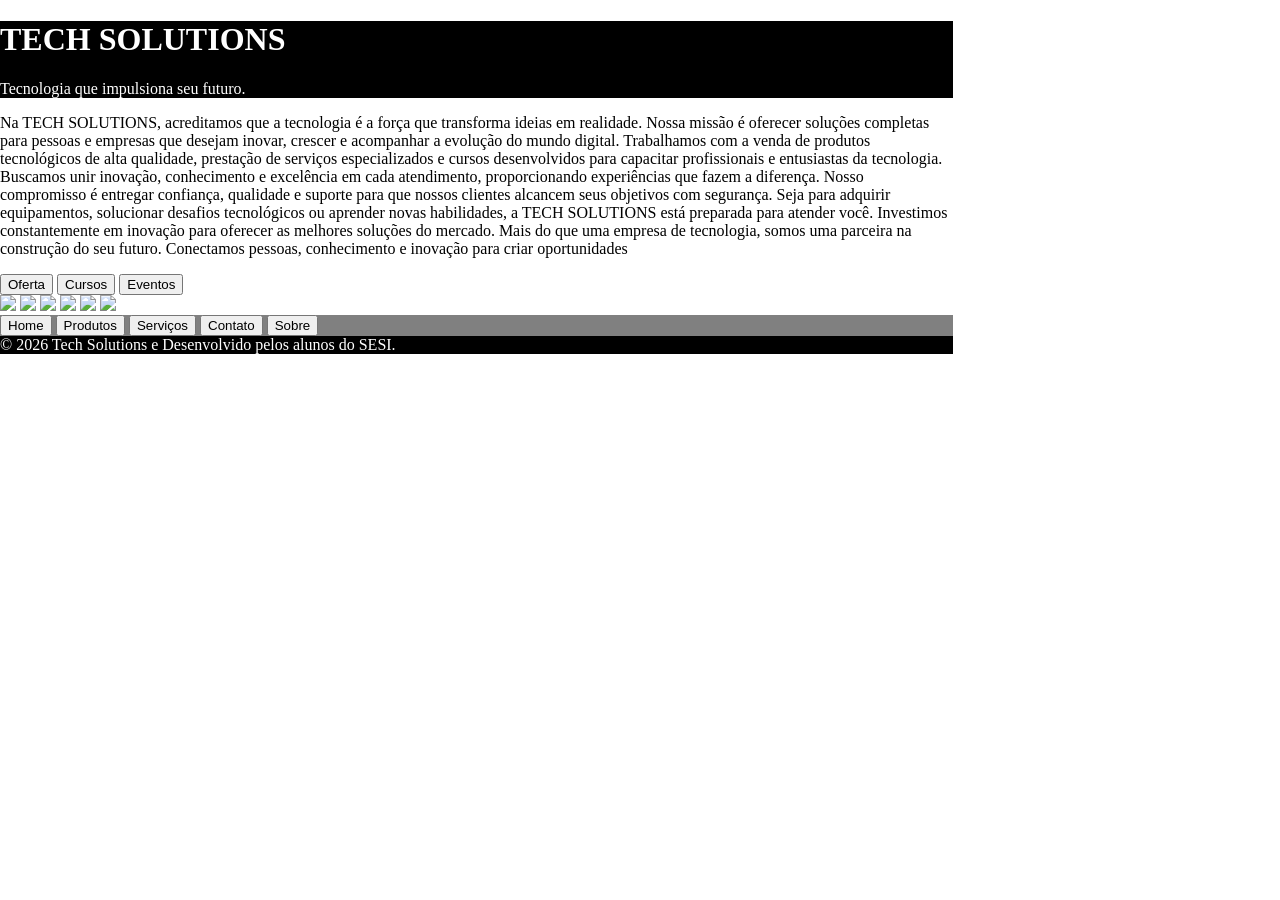
==== index.html @ 362da92d "COMEÇO DO SITE" ====
<!DOCTYPE html>
<html lang="en">
<head>
    <meta charset="UTF-8">
    <meta name="viewport" content="width=device-width, initial-scale=1.0">
    <link rel="stylesheet" href="style.css">
    <title>Site CSS GRID</title>
</head>
<body>
    <div class="container">
        <header>
            <h1>TECH SOLUTIONS</h1>
            <p>Tecnologia que impulsiona seu futuro.</p>
        </header>
        <main>
            <section class="conteudo">
                <p>Na TECH SOLUTIONS, acreditamos que a tecnologia é a força que transforma ideias em realidade.
                     Nossa missão é oferecer soluções completas para pessoas e empresas que desejam inovar, crescer
                      e acompanhar a evolução do mundo digital. Trabalhamos com a venda de produtos tecnológicos de 
                      alta qualidade, prestação de serviços especializados e cursos desenvolvidos para capacitar profissionais 
                      e entusiastas da tecnologia. Buscamos unir inovação, conhecimento e excelência em cada atendimento, proporcionando 
                      experiências que fazem a diferença. Nosso compromisso é entregar confiança, qualidade e suporte para que nossos
                       clientes alcancem seus objetivos com segurança. Seja para adquirir equipamentos, solucionar desafios tecnológicos
                        ou aprender novas habilidades, a TECH SOLUTIONS está preparada para atender você. Investimos constantemente 
                        em inovação para oferecer as melhores soluções do mercado. Mais do que uma empresa de tecnologia, somos uma 
                        parceira na construção do seu futuro. Conectamos pessoas, conhecimento e inovação para criar oportunidades</p>
            </section>
            <section class="anuncios">
                <button>Oferta</button>
                <button>Cursos</button>
                <button>Eventos</button>
            </section>
            <section class="formulario">

            </section>
            <section class="galeria">
                <img src="https://clipground.com/images/clipart-image-example-1.jpg" width="300">
                <img src="https://clipground.com/images/clipart-image-example-1.jpg" width="300">
                <img src="https://clipground.com/images/clipart-image-example-1.jpg" width="300">
                <img src="https://clipground.com/images/clipart-image-example-1.jpg" width="300">
                <img src="https://clipground.com/images/clipart-image-example-1.jpg" width="300">
                <img src="https://clipground.com/images/clipart-image-example-1.jpg" width="300">
            </section>
        </main>
        <aside>
            <button>Home</button>
            <button>Produtos</button>
            <button>Serviços</button>
            <button>Contato</button>
            <button>Sobre</button>
        </aside>
        <footer>
            © 2026 Tech Solutions e Desenvolvido pelos alunos do SESI.
        </footer>
    </div>
    
</body>
</html>
---- style.css ----
body, html{
    margin: 0;
    padding: 0;
    height: 100%;
}

body{
    display: grid;
    grid-template-columns: 3fr 1fr;
    grid-template-rows: 80px 1fr 60px;
    gap: 10px;
}

header{
    grid-column: 1/3;
    background-color: rgb(0, 0, 0);
    color: white;
}

main{
    background-color: rgb(255, 255, 255);
}

aside{
    background-color: rgb(128, 128, 128);
}

footer{
    grid-column: 1/3;
    background-color: black;
    color: white;
}
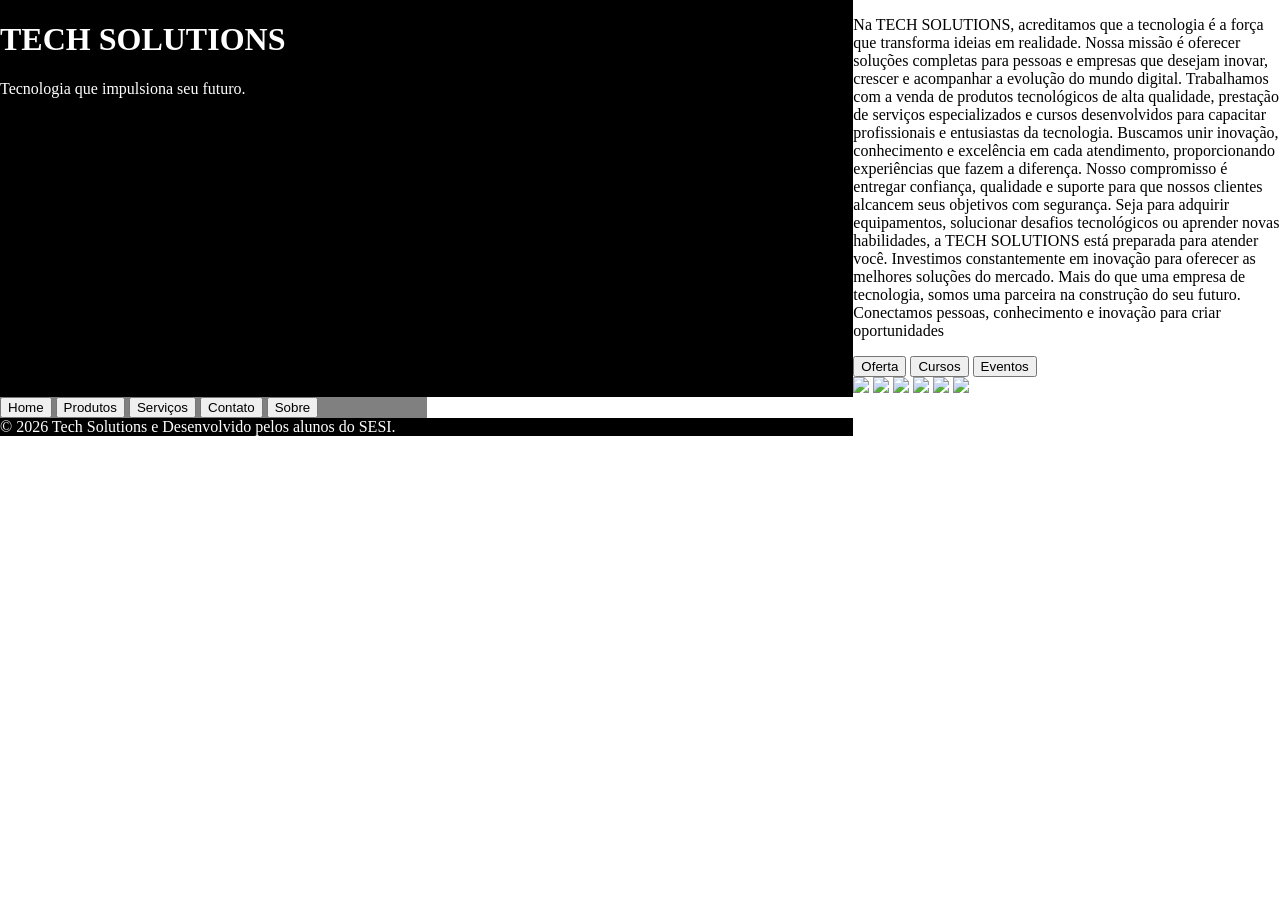
==== commit 20055253: "começo do site de CSS grid" ====
--- a/index.html
+++ b/index.html
@@ -16,15 +16,15 @@
         <main>
             <section class="conteudo">
                 <p>Na TECH SOLUTIONS, acreditamos que a tecnologia é a força que transforma ideias em realidade.
-                     Nossa missão é oferecer soluções completas para pessoas e empresas que desejam inovar, crescer
-                      e acompanhar a evolução do mundo digital. Trabalhamos com a venda de produtos tecnológicos de 
-                      alta qualidade, prestação de serviços especializados e cursos desenvolvidos para capacitar profissionais 
-                      e entusiastas da tecnologia. Buscamos unir inovação, conhecimento e excelência em cada atendimento, proporcionando 
-                      experiências que fazem a diferença. Nosso compromisso é entregar confiança, qualidade e suporte para que nossos
-                       clientes alcancem seus objetivos com segurança. Seja para adquirir equipamentos, solucionar desafios tecnológicos
-                        ou aprender novas habilidades, a TECH SOLUTIONS está preparada para atender você. Investimos constantemente 
-                        em inovação para oferecer as melhores soluções do mercado. Mais do que uma empresa de tecnologia, somos uma 
-                        parceira na construção do seu futuro. Conectamos pessoas, conhecimento e inovação para criar oportunidades</p>
+                Nossa missão é oferecer soluções completas para pessoas e empresas que desejam inovar, crescer
+                    e acompanhar a evolução do mundo digital. Trabalhamos com a venda de produtos tecnológicos de 
+                    alta qualidade, prestação de serviços especializados e cursos desenvolvidos para capacitar profissionais 
+                    e entusiastas da tecnologia. Buscamos unir inovação, conhecimento e excelência em cada atendimento, proporcionando 
+                    experiências que fazem a diferença. Nosso compromisso é entregar confiança, qualidade e suporte para que nossos
+                    clientes alcancem seus objetivos com segurança. Seja para adquirir equipamentos, solucionar desafios tecnológicos
+                    ou aprender novas habilidades, a TECH SOLUTIONS está preparada para atender você. Investimos constantemente 
+                    em inovação para oferecer as melhores soluções do mercado. Mais do que uma empresa de tecnologia, somos uma 
+                    parceira na construção do seu futuro. Conectamos pessoas, conhecimento e inovação para criar oportunidades</p>
             </section>
             <section class="anuncios">
                 <button>Oferta</button>
--- a/style.css
+++ b/style.css
@@ -1,3 +1,7 @@
+.container {
+    display: grid;
+    grid-template-columns: 1fr 1fr 1fr;
+}
 body, html{
     margin: 0;
     padding: 0;
@@ -6,7 +10,6 @@
 
 body{
     display: grid;
-    grid-template-columns: 3fr 1fr;
     grid-template-rows: 80px 1fr 60px;
     gap: 10px;
 }
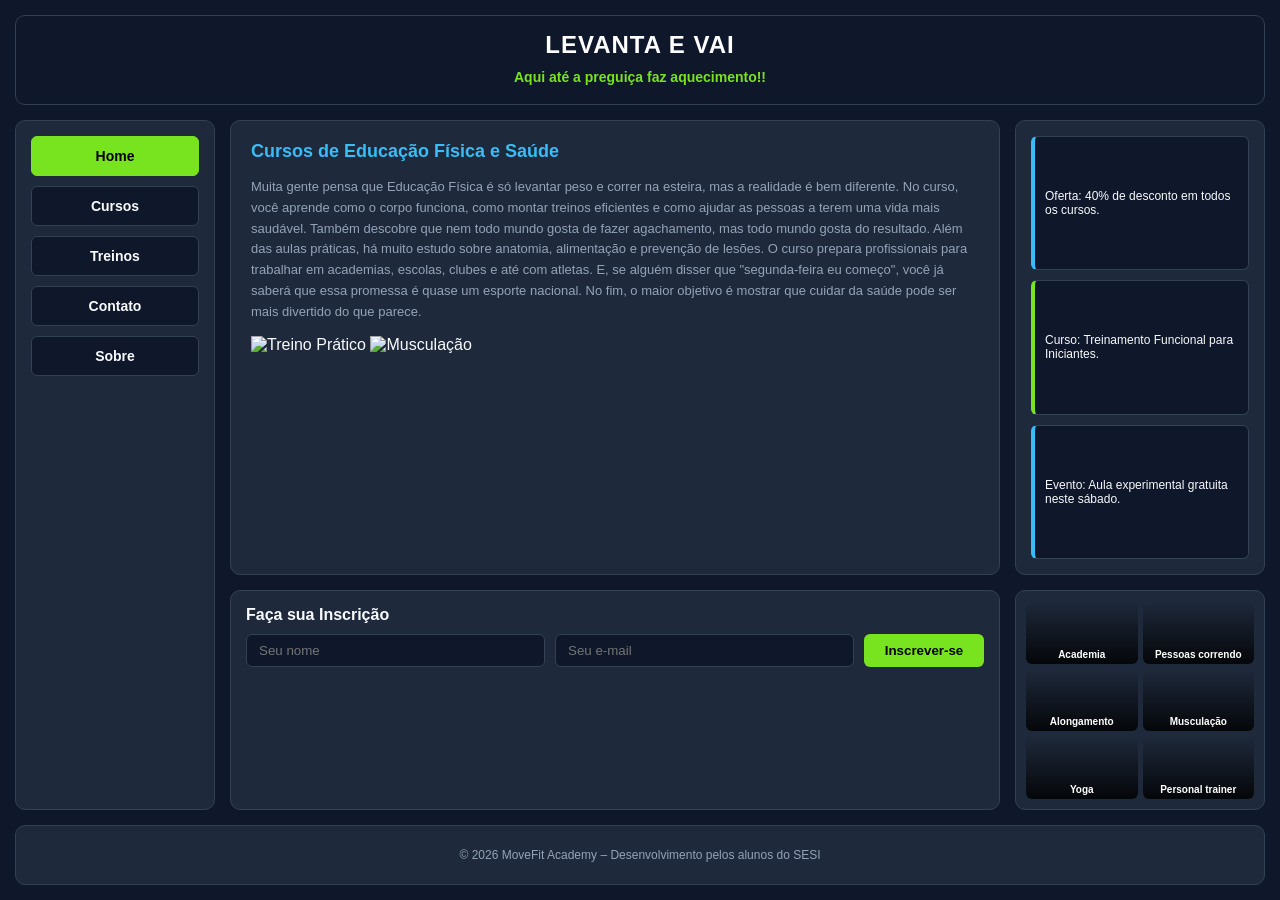
==== commit dab563dd: "Metade do site de educação fisica" ====
--- a/index.html
+++ b/index.html
@@ -1,59 +1,80 @@
-
 <!DOCTYPE html>
-<html lang="en">
+<html lang="pt-BR">
 <head>
     <meta charset="UTF-8">
     <meta name="viewport" content="width=device-width, initial-scale=1.0">
+    <title>levanta e Vai - Curso de Educação Fisíca</title>
     <link rel="stylesheet" href="style.css">
-    <title>Site CSS GRID</title>
 </head>
 <body>
     <div class="container">
+        
+        <!--  Cabeçalho -->
         <header>
-            <h1>TECH SOLUTIONS</h1>
-            <p>Tecnologia que impulsiona seu futuro.</p>
+            <h1>Levanta e Vai</h1>
+            <p>Aqui até a preguiça faz aquecimento!!</p>
         </header>
-        <main>
-            <section class="conteudo">
-                <p>Na TECH SOLUTIONS, acreditamos que a tecnologia é a força que transforma ideias em realidade.
-                Nossa missão é oferecer soluções completas para pessoas e empresas que desejam inovar, crescer
-                    e acompanhar a evolução do mundo digital. Trabalhamos com a venda de produtos tecnológicos de 
-                    alta qualidade, prestação de serviços especializados e cursos desenvolvidos para capacitar profissionais 
-                    e entusiastas da tecnologia. Buscamos unir inovação, conhecimento e excelência em cada atendimento, proporcionando 
-                    experiências que fazem a diferença. Nosso compromisso é entregar confiança, qualidade e suporte para que nossos
-                    clientes alcancem seus objetivos com segurança. Seja para adquirir equipamentos, solucionar desafios tecnológicos
-                    ou aprender novas habilidades, a TECH SOLUTIONS está preparada para atender você. Investimos constantemente 
-                    em inovação para oferecer as melhores soluções do mercado. Mais do que uma empresa de tecnologia, somos uma 
-                    parceira na construção do seu futuro. Conectamos pessoas, conhecimento e inovação para criar oportunidades</p>
-            </section>
-            <section class="anuncios">
-                <button>Oferta</button>
-                <button>Cursos</button>
-                <button>Eventos</button>
-            </section>
-            <section class="formulario">
 
-            </section>
-            <section class="galeria">
-                <img src="https://clipground.com/images/clipart-image-example-1.jpg" width="300">
-                <img src="https://clipground.com/images/clipart-image-example-1.jpg" width="300">
-                <img src="https://clipground.com/images/clipart-image-example-1.jpg" width="300">
-                <img src="https://clipground.com/images/clipart-image-example-1.jpg" width="300">
-                <img src="https://clipground.com/images/clipart-image-example-1.jpg" width="300">
-                <img src="https://clipground.com/images/clipart-image-example-1.jpg" width="300">
-            </section>
-        </main>
+        <!--  Menu lateral -->
         <aside>
-            <button>Home</button>
-            <button>Produtos</button>
-            <button>Serviços</button>
+            <button class="active">Home</button>
+            <button>Cursos</button>
+            <button>Treinos</button>
             <button>Contato</button>
             <button>Sobre</button>
         </aside>
+
+        <!-- Conteúdo principal -->
+        <main>
+            <h2>Cursos de Educação Física e Saúde</h2>
+            <p>
+                Muita gente pensa que Educação Física é só levantar peso e correr na esteira, mas a realidade é bem diferente. 
+                No curso, você aprende como o corpo funciona, como montar treinos eficientes e como ajudar as pessoas a terem uma vida mais saudável.
+                Também descobre que nem todo mundo gosta de fazer agachamento, mas todo mundo gosta do resultado. Além das aulas práticas, há muito estudo sobre anatomia, 
+                alimentação e prevenção de lesões. O curso prepara profissionais para trabalhar em academias, escolas, clubes e até com atletas.
+                 E, se alguém disser que "segunda-feira eu começo", você já saberá que essa promessa é quase um esporte nacional. 
+                No fim, o maior objetivo é mostrar que cuidar da saúde pode ser mais divertido do que parece.
+            </p>
+
+            <!-- imagens da parte centrak do site -->
+            <div class="main-imagens">
+                <img src="https://images.unsplash.com/photo-1571019613454-1cb2f99b2d8b?auto=format&fit=crop&w=600&q=80" alt="Treino Prático">
+                <img src="https://images.unsplash.com/photo-1517838277536-f5f99be501cd?auto=format&fit=crop&w=600&q=80" alt="Musculação">
+            </div>
+        </main>
+
+        <!-- Anúncios -->
+        <section class="anuncios">
+            <div class="caixa-anuncio">Oferta: 40% de desconto em todos os cursos.</div>
+            <div class="caixa-anuncio destaque">Curso: Treinamento Funcional para Iniciantes.</div>
+            <div class="caixa-anuncio">Evento: Aula experimental gratuita neste sábado.</div>
+        </section>
+
+        <!-- Inscrições / Formulário -->
+        <section class="formulario">
+            <h3>Faça sua Inscrição</h3>
+            <form>
+                <input type="text" placeholder="Seu nome">
+                <input type="email" placeholder="Seu e-mail">
+                <button type="submit">Inscrever-se</button>
+            </form>
+        </section>
+
+        <!-- Galeria (6 imagens) -->
+        <section class="galeria">
+            <div class="foto foto-1"><span>Academia</span></div>
+            <div class="foto foto-2"><span>Pessoas correndo</span></div>
+            <div class="foto foto-3"><span>Alongamento</span></div>
+            <div class="foto foto-4"><span>Musculação</span></div>
+            <div class="foto foto-5"><span>Yoga</span></div>
+            <div class="foto foto-6"><span>Personal trainer</span></div>
+        </section>
+
+        <!--  Rodapé -->
         <footer>
-            © 2026 Tech Solutions e Desenvolvido pelos alunos do SESI.
+            <p>© 2026 MoveFit Academy – Desenvolvimento pelos alunos do SESI</p>
         </footer>
+
     </div>
-    
 </body>
-</html>
+</html>
--- a/style.css
+++ b/style.css
@@ -1,35 +1,255 @@
-.container {
-    display: grid;
-    grid-template-columns: 1fr 1fr 1fr;
-}
-body, html{
+/* Noco jeito de configurar todas as corres que eu quero */
+:root {
+    --bg-main: #0f172a;        /* Fundo escuro azulado */
+    --bg-card: #1e293b;        /* Fundo dos cartões */
+    --accent-vibrant: #78e420; /* Verde Lima vibrante */
+    --accent-blue: #38bdf8;    /* Azul elétrico */
+    --text-light: #f8fafc;     /* Texto claro */
+    --text-muted: #94a3b8;     /* Texto secundário */
+    --border-color: #334155;   /* Bordas discretas */
+    --radius: 10px;            /* Arredondamento suave */
+}
+
+body, html {
     margin: 0;
     padding: 0;
     height: 100%;
-}
-
-body{
-    display: grid;
-    grid-template-rows: 80px 1fr 60px;
+    font-family: Arial, sans-serif;
+    background-color: var(--bg-main);
+    color: var(--text-light);
+}
+
+/* Container Principal com Grid */
+.container {
+    display: grid;
+    grid-template-columns: 200px 1fr 250px;
+    grid-template-rows: 90px 1fr 1fr 1fr 60px;
+    gap: 15px;
+    padding: 15px;
+    height: 100vh;
+    box-sizing: border-box;
+}
+
+/*  Cabeçalho */
+header {
+    grid-column: 1 / 4;
+    grid-row: 1 / 2;
+    background: linear-gradient(rgba(15, 23, 42, 0.75), rgba(15, 23, 42, 0.85)),
+                url('https://images.unsplash.com/photo-1534438327276-14e5300c3a48?auto=format&fit=crop&w=1200&q=80') center/cover;
+    color: #ffffff;
+    padding: 15px;
+    text-align: center;
+    border-radius: var(--radius);
+    border: 1px solid var(--border-color);
+    display: grid;
+    flex-direction: column;
+    justify-content: center;
+}
+
+header h1 {
+    margin: 0;
+    font-size: 24px;
+    text-transform: uppercase;
+    letter-spacing: 1px;
+}
+
+header p {
+    margin: 5px 0 0 0;
+    font-size: 14px;
+    color: var(--accent-vibrant);
+    font-weight: bold;
+}
+
+/* Menu Lateral */
+aside {
+    grid-column: 1 / 2;
+    grid-row: 2 / 5;
+    background-color: var(--bg-card);
+    padding: 15px;
+    border: 1px solid var(--border-color);
+    border-radius: var(--radius);
+    display: grid;
+    grid-template-rows: repeat(5, 40px);
     gap: 10px;
 }
 
-header{
-    grid-column: 1/3;
-    background-color: rgb(0, 0, 0);
-    color: white;
-}
-
-main{
-    background-color: rgb(255, 255, 255);
-}
-
-aside{
-    background-color: rgb(128, 128, 128);
-}
-
-footer{
-    grid-column: 1/3;
-    background-color: black;
-    color: white;
-}
+aside button {
+    width: 100%;
+    background-color: #0f172a;
+    color: var(--text-light);
+    border: 1px solid var(--border-color);
+    border-radius: 6px;
+    cursor: pointer;
+    font-size: 14px;
+    font-weight: bold;
+    transition: all 0.2s ease;
+}
+
+aside button:hover, aside button.active {
+    background-color: var(--accent-vibrant);
+    color: #000000;
+    border-color: var(--accent-vibrant);
+}
+
+/*  Conteúdo Principal */
+main {
+    grid-column: 2 / 3;
+    grid-row: 2 / 4;
+    background-color: var(--bg-card);
+    padding: 20px;
+    border: 1px solid var(--border-color);
+    border-radius: var(--radius);
+}
+
+main h2 {
+    margin-top: 0;
+    color: var(--accent-blue);
+    font-size: 18px;
+}
+
+main p {
+    font-size: 13px;
+    line-height: 1.6;
+    color: var(--text-muted);
+}
+
+/* Anúncios */
+.anuncios {
+    grid-column: 3 / 4;
+    grid-row: 2 / 4;
+    background-color: var(--bg-card);
+    padding: 15px;
+    border: 1px solid var(--border-color);
+    border-radius: var(--radius);
+    display: grid;
+    grid-template-rows: repeat(3, 1fr);
+    gap: 10px;
+}
+
+.caixa-anuncio {
+    background-color: #0f172a;
+    padding: 10px;
+    font-size: 12px;
+    color: var(--text-light);
+    border: 1px solid var(--border-color);
+    border-left: 4px solid var(--accent-blue);
+    border-radius: 6px;
+    display: grid;
+    align-content: center;
+}
+
+.caixa-anuncio.destaque {
+    border-left-color: var(--accent-vibrant);
+}
+
+/* Inscrições e Formulário */
+.formulario {
+    grid-column: 2 / 3;
+    grid-row: 4 / 5;
+    background-color: var(--bg-card);
+    padding: 15px;
+    border: 1px solid var(--border-color);
+    border-radius: var(--radius);
+}
+
+.formulario h3 {
+    margin: 0 0 10px 0;
+    font-size: 16px;
+    color: var(--text-light);
+}
+
+.formulario form {
+    display: grid;
+    grid-template-columns: 1fr 1fr 120px;
+    gap: 10px;
+}
+
+.formulario input {
+    padding: 8px 12px;
+    border: 1px solid var(--border-color);
+    background-color: #0f172a;
+    color: #ffffff;
+    border-radius: 6px;
+    outline: none;
+}
+
+.formulario input:focus {
+    border-color: var(--accent-vibrant);
+}
+
+.formulario button {
+    background-color: var(--accent-vibrant);
+    color: #000000;
+    border: none;
+    border-radius: 6px;
+    cursor: pointer;
+    font-weight: bold;
+    transition: background-color 0.2s ease;
+}
+
+.formulario button:hover {
+    background-color: #a3e635;
+}
+
+/* Galeria */
+.galeria {
+    grid-column: 3 / 4;
+    grid-row: 4 / 5;
+    background-color: var(--bg-card);
+    padding: 10px;
+    border: 1px solid var(--border-color);
+    border-radius: var(--radius);
+    display: grid;
+    grid-template-columns: repeat(2, 1fr);
+    grid-template-rows: repeat(3, 1fr);
+    gap: 5px;
+}
+
+.foto {
+    border-radius: 6px;
+    background-size: cover;
+    background-position: center;
+    position: relative;
+    display: grid;
+    align-content: flex-end;
+    padding: 4px;
+    overflow: hidden;
+}
+
+.foto::before {
+    content: '';
+    position: absolute;
+    top: 0; left: 0; right: 0; bottom: 0;
+    background: linear-gradient(transparent, rgba(0,0,0,0.85));
+}
+
+.foto span {
+    position: relative;
+    z-index: 1;
+    font-size: 10px;
+    font-weight: bold;
+    color: #ffffff;
+    text-align: center;
+}
+
+/* Imagens das Caixas de Fotos */
+.foto-1 { background-image: url('https://images.unsplash.com/photo-1534438327276-14e5300c3a48?auto=format&fit=crop&w=300&q=80'); }
+.foto-2 { background-image: url('https://images.unsplash.com/photo-1476480862126-209bfaa8edc8?auto=format&fit=crop&w=300&q=80'); }
+.foto-3 { background-image: url('https://images.unsplash.com/photo-1518611012118-696072aa579a?auto=format&fit=crop&w=300&q=80'); }
+.foto-4 { background-image: url('https://images.unsplash.com/photo-1581009146145-b5ef050c2e1e?auto=format&fit=crop&w=300&q=80'); }
+.foto-5 { background-image: url('https://images.unsplash.com/photo-1545205597-3d9d02c29597?auto=format&fit=crop&w=300&q=80'); }
+.foto-6 { background-image: url('https://images.unsplash.com/photo-1571019613454-1cb2f99b2d8b?auto=format&fit=crop&w=300&q=80'); }
+
+/* Rodapé */
+footer {
+    grid-column: 1 / 4;
+    grid-row: 5 / 6;
+    background-color: var(--bg-card);
+    border: 1px solid var(--border-color);
+    border-radius: var(--radius);
+    color: var(--text-muted);
+    font-size: 12px;
+    display: grid;
+    align-content: center;
+    text-align: center;
+}
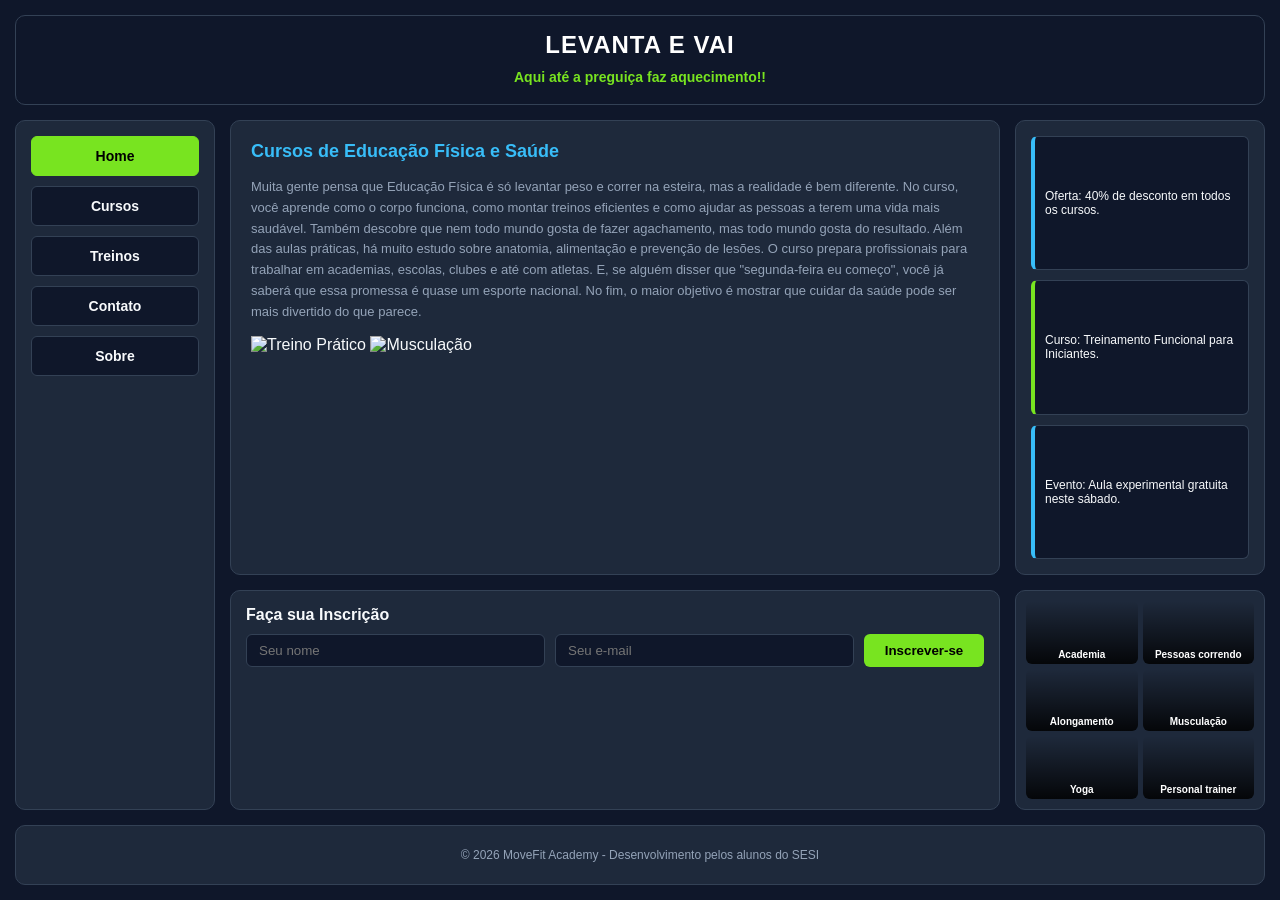
==== commit 8e25ce9b: "arrumada no index" ====
--- a/index.html
+++ b/index.html
@@ -72,7 +72,7 @@
 
         <!--  Rodapé -->
         <footer>
-            <p>© 2026 MoveFit Academy – Desenvolvimento pelos alunos do SESI</p>
+            <p>© 2026 MoveFit Academy - Desenvolvimento pelos alunos do SESI</p>
         </footer>
 
     </div>
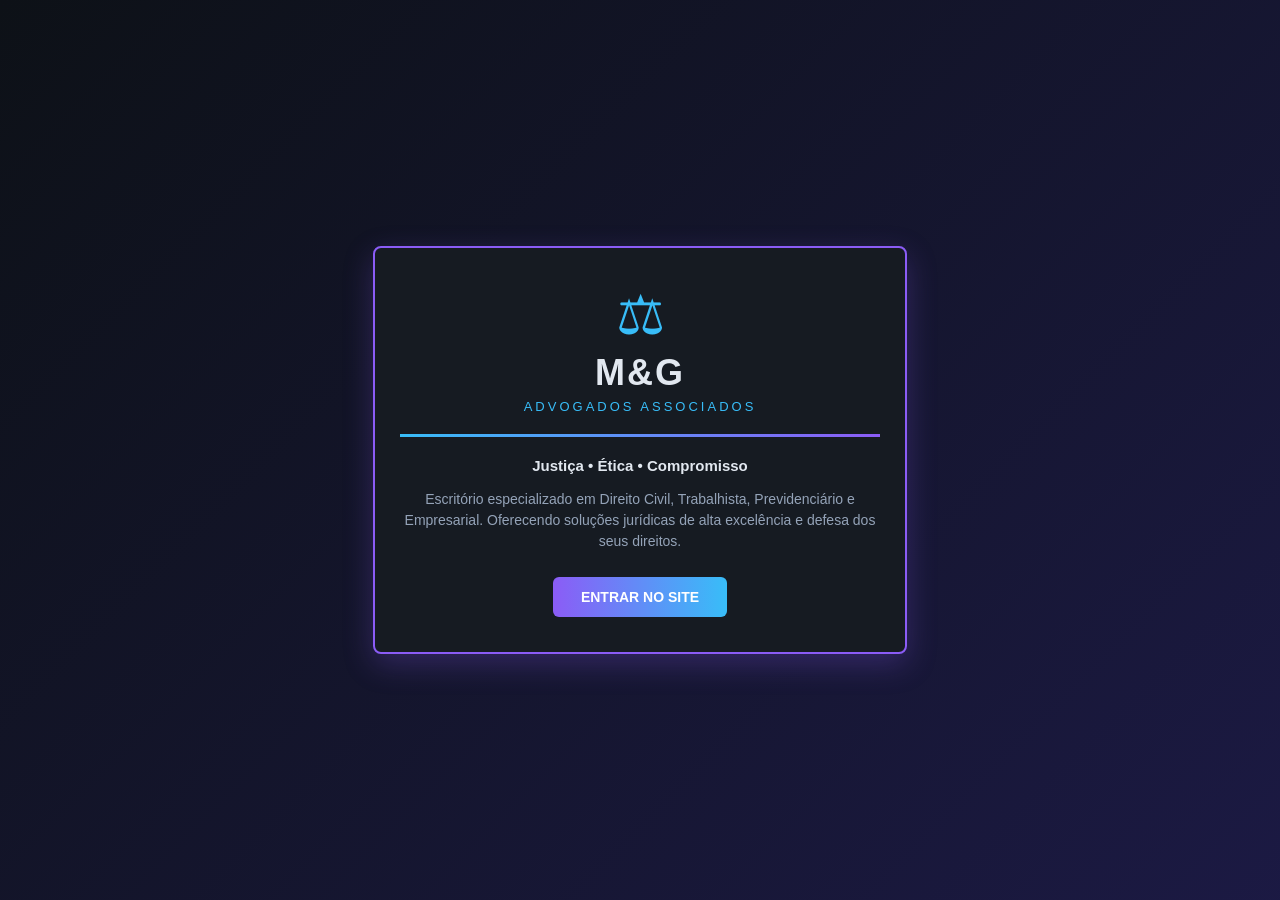
==== commit bca92948: "site finalizado" ====
--- a/index.html
+++ b/index.html
@@ -3,78 +3,28 @@
 <head>
     <meta charset="UTF-8">
     <meta name="viewport" content="width=device-width, initial-scale=1.0">
-    <title>levanta e Vai - Curso de Educação Fisíca</title>
+    <title>M&G Advogados - Capa</title>
     <link rel="stylesheet" href="style.css">
 </head>
-<body>
-    <div class="container">
+<body class="capa-body">
+    <div class="capa-overlay"></div>
+    <div class="capa-container">
+        <div class="logo-box">
+            <div class="symbol">⚖</div>
+            <h1 class="logo-title">M&G</h1>
+            <p class="logo-subtitle">ADVOGADOS ASSOCIADOS</p>
+        </div>
         
-        <!--  Cabeçalho -->
-        <header>
-            <h1>Levanta e Vai</h1>
-            <p>Aqui até a preguiça faz aquecimento!!</p>
-        </header>
-
-        <!--  Menu lateral -->
-        <aside>
-            <button class="active">Home</button>
-            <button>Cursos</button>
-            <button>Treinos</button>
-            <button>Contato</button>
-            <button>Sobre</button>
-        </aside>
-
-        <!-- Conteúdo principal -->
-        <main>
-            <h2>Cursos de Educação Física e Saúde</h2>
-            <p>
-                Muita gente pensa que Educação Física é só levantar peso e correr na esteira, mas a realidade é bem diferente. 
-                No curso, você aprende como o corpo funciona, como montar treinos eficientes e como ajudar as pessoas a terem uma vida mais saudável.
-                Também descobre que nem todo mundo gosta de fazer agachamento, mas todo mundo gosta do resultado. Além das aulas práticas, há muito estudo sobre anatomia, 
-                alimentação e prevenção de lesões. O curso prepara profissionais para trabalhar em academias, escolas, clubes e até com atletas.
-                 E, se alguém disser que "segunda-feira eu começo", você já saberá que essa promessa é quase um esporte nacional. 
-                No fim, o maior objetivo é mostrar que cuidar da saúde pode ser mais divertido do que parece.
-            </p>
-
-            <!-- imagens da parte centrak do site -->
-            <div class="main-imagens">
-                <img src="https://images.unsplash.com/photo-1571019613454-1cb2f99b2d8b?auto=format&fit=crop&w=600&q=80" alt="Treino Prático">
-                <img src="https://images.unsplash.com/photo-1517838277536-f5f99be501cd?auto=format&fit=crop&w=600&q=80" alt="Musculação">
-            </div>
-        </main>
-
-        <!-- Anúncios -->
-        <section class="anuncios">
-            <div class="caixa-anuncio">Oferta: 40% de desconto em todos os cursos.</div>
-            <div class="caixa-anuncio destaque">Curso: Treinamento Funcional para Iniciantes.</div>
-            <div class="caixa-anuncio">Evento: Aula experimental gratuita neste sábado.</div>
-        </section>
-
-        <!-- Inscrições / Formulário -->
-        <section class="formulario">
-            <h3>Faça sua Inscrição</h3>
-            <form>
-                <input type="text" placeholder="Seu nome">
-                <input type="email" placeholder="Seu e-mail">
-                <button type="submit">Inscrever-se</button>
-            </form>
-        </section>
-
-        <!-- Galeria (6 imagens) -->
-        <section class="galeria">
-            <div class="foto foto-1"><span>Academia</span></div>
-            <div class="foto foto-2"><span>Pessoas correndo</span></div>
-            <div class="foto foto-3"><span>Alongamento</span></div>
-            <div class="foto foto-4"><span>Musculação</span></div>
-            <div class="foto foto-5"><span>Yoga</span></div>
-            <div class="foto foto-6"><span>Personal trainer</span></div>
-        </section>
-
-        <!--  Rodapé -->
-        <footer>
-            <p>© 2026 MoveFit Academy - Desenvolvimento pelos alunos do SESI</p>
-        </footer>
-
+        <div class="divider-gold"></div>
+        
+        <p class="slogan">Justiça • Ética • Compromisso</p>
+        
+        <p class="descricao-capa">
+            Escritório especializado em Direito Civil, Trabalhista, Previdenciário e Empresarial.
+            Oferecendo soluções jurídicas de alta excelência e defesa dos seus direitos.
+        </p>
+        
+        <a href="pagina2.html" class="btn-entrar">ENTRAR NO SITE</a>
     </div>
 </body>
 </html>
--- a/style.css
+++ b/style.css
@@ -1,25 +1,117 @@
-/* Noco jeito de configurar todas as corres que eu quero */
+/* Configuração de Cores e Variáveis - Azul, Roxo e Prata */
 :root {
-    --bg-main: #0f172a;        /* Fundo escuro azulado */
-    --bg-card: #1e293b;        /* Fundo dos cartões */
-    --accent-vibrant: #78e420; /* Verde Lima vibrante */
-    --accent-blue: #38bdf8;    /* Azul elétrico */
+    --bg-main: #0d1117;        /* Fundo escuro azulado */
+    --bg-card: #161b22;        /* Fundo dos cartões em tom grafite escuro */
+    --accent-vibrant: #8b5cf6; /* Roxo vibrante */
+    --accent-blue: #38bdf8;    /* Azul elétrico brilhante */
+    --accent-silver: #e2e8f0;  /* Prata / Branco claro */
     --text-light: #f8fafc;     /* Texto claro */
-    --text-muted: #94a3b8;     /* Texto secundário */
-    --border-color: #334155;   /* Bordas discretas */
-    --radius: 10px;            /* Arredondamento suave */
+    --text-muted: #94a3b8;     /* Texto secundário em cinza prateado */
+    --border-color: #334155;   /* Bordas discretas em tom azulado */
+    --radius: 8px;             /* Arredondamento dos elementos */
 }
 
 body, html {
     margin: 0;
     padding: 0;
     height: 100%;
-    font-family: Arial, sans-serif;
+    font-family: Arial, Helvetica, sans-serif;
     background-color: var(--bg-main);
     color: var(--text-light);
 }
 
-/* Container Principal com Grid */
+/* ESTILOS DA CAPA (index.html) */
+.capa-body {
+    background: url('https://images.unsplash.com/photo-1589829545856-d10d557cf95f?auto=format&fit=crop&w=1920&q=80') center/cover no-repeat fixed;
+    display: flex;
+    justify-content: center;
+    align-items: center;
+    position: relative;
+    min-height: 100vh;
+}
+
+.capa-overlay {
+    position: absolute;
+    top: 0; left: 0; right: 0; bottom: 0;
+    background: linear-gradient(135deg, rgba(13, 17, 23, 0.85), rgba(30, 27, 75, 0.85));
+    z-index: 1;
+}
+
+.capa-container {
+    position: relative;
+    z-index: 2;
+    text-align: center;
+    background-color: var(--bg-card);
+    border: 2px solid var(--accent-vibrant);
+    padding: 35px 25px;
+    border-radius: var(--radius);
+    max-width: 480px;
+    width: 90%;
+    box-shadow: 0 10px 30px rgba(139, 92, 246, 0.25);
+}
+
+.symbol {
+    font-size: 55px;
+    color: var(--accent-blue);
+    margin-bottom: 5px;
+}
+
+.logo-title {
+    margin: 0;
+    font-size: 36px;
+    letter-spacing: 2px;
+    color: var(--accent-silver);
+    text-transform: uppercase;
+}
+
+.logo-subtitle {
+    margin: 5px 0 0 0;
+    font-size: 13px;
+    letter-spacing: 3px;
+    color: var(--accent-blue);
+}
+
+.divider-gold {
+    height: 3px;
+    background: linear-gradient(90deg, var(--accent-blue), var(--accent-vibrant));
+    margin: 20px 0;
+}
+
+.slogan {
+    font-size: 15px;
+    color: var(--accent-silver);
+    font-weight: bold;
+    margin-bottom: 15px;
+}
+
+.descricao-capa {
+    font-size: 14px;
+    line-height: 1.5;
+    color: var(--text-muted);
+    margin-bottom: 25px;
+}
+
+/* BOTÃO DA CAPA COM MOVIMENTO */
+.btn-entrar {
+    display: inline-block;
+    padding: 12px 28px;
+    background: linear-gradient(90deg, var(--accent-vibrant), var(--accent-blue));
+    color: #ffffff;
+    text-decoration: none;
+    font-weight: bold;
+    font-size: 14px;
+    border-radius: 6px;
+    border: none;
+    transition: all 0.3s ease;
+    cursor: pointer;
+}
+
+.btn-entrar:hover {
+    transform: translateY(-4px) scale(1.03);
+    box-shadow: 0 6px 20px rgba(56, 189, 248, 0.4);
+}
+
+/* CONTAINER PRINCIPAL COM CSS GRID (pagina2.html) */
 .container {
     display: grid;
     grid-template-columns: 200px 1fr 250px;
@@ -30,12 +122,12 @@
     box-sizing: border-box;
 }
 
-/*  Cabeçalho */
+/* Cabeçalho */
 header {
     grid-column: 1 / 4;
     grid-row: 1 / 2;
-    background: linear-gradient(rgba(15, 23, 42, 0.75), rgba(15, 23, 42, 0.85)),
-                url('https://images.unsplash.com/photo-1534438327276-14e5300c3a48?auto=format&fit=crop&w=1200&q=80') center/cover;
+    background: linear-gradient(135deg, rgba(13, 17, 23, 0.9), rgba(49, 46, 129, 0.85)),
+                url('https://images.unsplash.com/photo-1589829545856-d10d557cf95f?auto=format&fit=crop&w=1200&q=80') center/cover;
     color: #ffffff;
     padding: 15px;
     text-align: center;
@@ -50,13 +142,13 @@
     margin: 0;
     font-size: 24px;
     text-transform: uppercase;
-    letter-spacing: 1px;
+    color: var(--accent-silver);
 }
 
 header p {
     margin: 5px 0 0 0;
-    font-size: 14px;
-    color: var(--accent-vibrant);
+    font-size: 13px;
+    color: var(--accent-blue);
     font-weight: bold;
 }
 
@@ -73,25 +165,28 @@
     gap: 10px;
 }
 
+/* BOTÕES DO MENU COM MOVIMENTO */
 aside button {
     width: 100%;
-    background-color: #0f172a;
+    background-color: var(--bg-main);
     color: var(--text-light);
     border: 1px solid var(--border-color);
     border-radius: 6px;
     cursor: pointer;
-    font-size: 14px;
-    font-weight: bold;
-    transition: all 0.2s ease;
+    font-size: 13px;
+    font-weight: bold;
+    transition: all 0.2s ease-in-out;
 }
 
 aside button:hover, aside button.active {
-    background-color: var(--accent-vibrant);
-    color: #000000;
-    border-color: var(--accent-vibrant);
-}
-
-/*  Conteúdo Principal */
+    background: linear-gradient(90deg, var(--accent-vibrant), var(--accent-blue));
+    color: #ffffff;
+    border-color: transparent;
+    transform: translateX(4px);
+    box-shadow: 2px 2px 10px rgba(139, 92, 246, 0.3);
+}
+
+/* Conteúdo Principal */
 main {
     grid-column: 2 / 3;
     grid-row: 2 / 4;
@@ -99,6 +194,9 @@
     padding: 20px;
     border: 1px solid var(--border-color);
     border-radius: var(--radius);
+    display: flex;
+    flex-direction: column;
+    justify-content: space-between;
 }
 
 main h2 {
@@ -113,7 +211,27 @@
     color: var(--text-muted);
 }
 
-/* Anúncios */
+/* IMAGENS CENTRALIZADAS */
+.main-imagens {
+    display: grid;
+    grid-template-columns: 1fr 1fr;
+    gap: 10px;
+    margin-top: 10px;
+}
+
+/* IMAGENS CENTRALIZADAS E INTEIRAS (SEM CORTAR) */
+.main-imagens img {
+    width: 100%;
+    height: 120px;
+    object-fit: cover; /* Mostra a imagem inteira sem cortar */
+    object-position: center; /* Mantém centralizada */
+    background-color: var(--bg-main); /* Fundo escuro para preencher eventuais sobras */
+    border-radius: 6px;
+    border: 1px solid var(--border-color);
+
+}
+
+/* Anúncios / Diferenciais */
 .anuncios {
     grid-column: 3 / 4;
     grid-row: 2 / 4;
@@ -127,19 +245,19 @@
 }
 
 .caixa-anuncio {
-    background-color: #0f172a;
+    background-color: var(--bg-main);
     padding: 10px;
     font-size: 12px;
     color: var(--text-light);
     border: 1px solid var(--border-color);
-    border-left: 4px solid var(--accent-blue);
+    border-left: 4px solid var(--accent-vibrant);
     border-radius: 6px;
     display: grid;
     align-content: center;
 }
 
 .caixa-anuncio.destaque {
-    border-left-color: var(--accent-vibrant);
+    border-left-color: var(--accent-blue);
 }
 
 /* Inscrições e Formulário */
@@ -154,8 +272,8 @@
 
 .formulario h3 {
     margin: 0 0 10px 0;
-    font-size: 16px;
-    color: var(--text-light);
+    font-size: 15px;
+    color: var(--accent-blue);
 }
 
 .formulario form {
@@ -167,31 +285,34 @@
 .formulario input {
     padding: 8px 12px;
     border: 1px solid var(--border-color);
-    background-color: #0f172a;
+    background-color: var(--bg-main);
     color: #ffffff;
     border-radius: 6px;
     outline: none;
 }
 
 .formulario input:focus {
-    border-color: var(--accent-vibrant);
-}
-
+    border-color: var(--accent-blue);
+}
+
+/* BOTÃO FORMULÁRIO COM MOVIMENTO */
 .formulario button {
     background-color: var(--accent-vibrant);
-    color: #000000;
+    color: #ffffff;
     border: none;
     border-radius: 6px;
     cursor: pointer;
     font-weight: bold;
-    transition: background-color 0.2s ease;
+    transition: all 0.2s ease;
 }
 
 .formulario button:hover {
-    background-color: #a3e635;
-}
-
-/* Galeria */
+    background-color: var(--accent-blue);
+    transform: scale(1.05);
+    box-shadow: 0 4px 12px rgba(56, 189, 248, 0.3);
+}
+
+/* Galeria com Imagens Centralizadas */
 .galeria {
     grid-column: 3 / 4;
     grid-row: 4 / 5;
@@ -214,13 +335,14 @@
     align-content: flex-end;
     padding: 4px;
     overflow: hidden;
+    border: 1px solid var(--border-color);
 }
 
 .foto::before {
     content: '';
     position: absolute;
     top: 0; left: 0; right: 0; bottom: 0;
-    background: linear-gradient(transparent, rgba(0,0,0,0.85));
+    background: linear-gradient(transparent, rgba(13, 17, 23, 0.9));
 }
 
 .foto span {
@@ -228,17 +350,17 @@
     z-index: 1;
     font-size: 10px;
     font-weight: bold;
-    color: #ffffff;
+    color: var(--accent-blue);
     text-align: center;
 }
 
-/* Imagens das Caixas de Fotos */
-.foto-1 { background-image: url('https://images.unsplash.com/photo-1534438327276-14e5300c3a48?auto=format&fit=crop&w=300&q=80'); }
-.foto-2 { background-image: url('https://images.unsplash.com/photo-1476480862126-209bfaa8edc8?auto=format&fit=crop&w=300&q=80'); }
-.foto-3 { background-image: url('https://images.unsplash.com/photo-1518611012118-696072aa579a?auto=format&fit=crop&w=300&q=80'); }
-.foto-4 { background-image: url('https://images.unsplash.com/photo-1581009146145-b5ef050c2e1e?auto=format&fit=crop&w=300&q=80'); }
-.foto-5 { background-image: url('https://images.unsplash.com/photo-1545205597-3d9d02c29597?auto=format&fit=crop&w=300&q=80'); }
-.foto-6 { background-image: url('https://images.unsplash.com/photo-1571019613454-1cb2f99b2d8b?auto=format&fit=crop&w=300&q=80'); }
+/* Imagens da Galeria */
+.foto-1 { background-image: url('https://images.unsplash.com/photo-1589829545856-d10d557cf95f?auto=format&fit=crop&w=300&q=80'); }
+.foto-2 { background-image: url('https://images.unsplash.com/photo-1555374018-13a8994ab246?auto=format&fit=crop&w=300&q=80'); }
+.foto-3 { background-image: url('https://images.unsplash.com/photo-1593113598332-cd59a93c6138?auto=format&fit=crop&w=300&q=80'); }
+.foto-4 { background-image: url('https://images.unsplash.com/photo-1450101499163-c8848c66ca85?auto=format&fit=crop&w=300&q=80'); }
+.foto-5 { background-image: url('https://images.unsplash.com/photo-1528747008803-1f37f2f3bb57?auto=format&fit=crop&w=300&q=80'); }
+.foto-6 { background-image: url('https://images.unsplash.com/photo-1505664194779-8beaceb93744?auto=format&fit=crop&w=300&q=80'); }
 
 /* Rodapé */
 footer {
